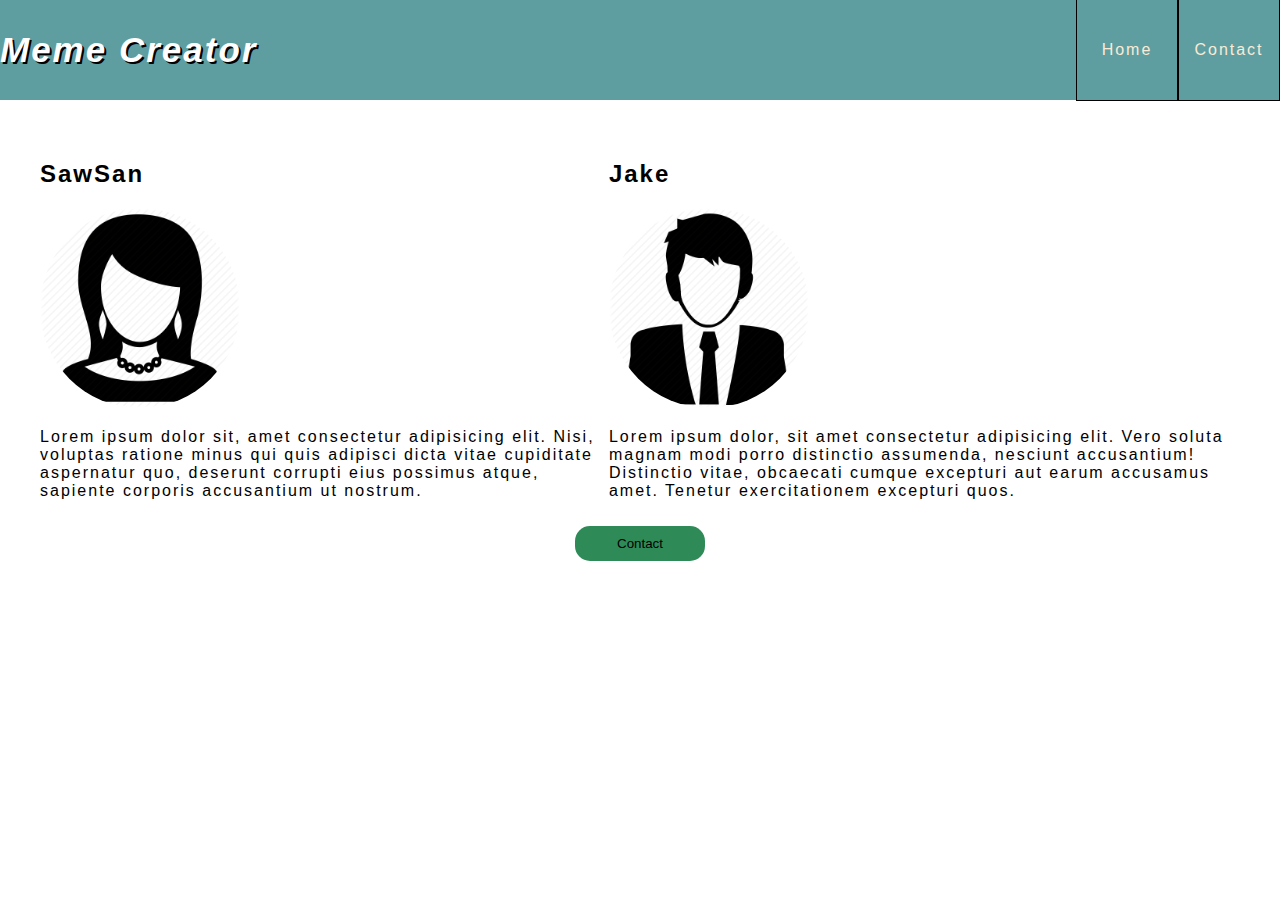
==== about.html @ d073ead1 "about and contact" ====
<!DOCTYPE html>
<html lang="en">

<head>
    <meta charset="UTF-8">
    <meta name="viewport" content="width=device-width, initial-scale=1.0">
    <meta http-equiv="X-UA-Compatible" content="ie=edge">
    <link rel="stylesheet" href="css/about.css">
    <link rel="stylesheet" href="https://use.fontawesome.com/releases/v5.4.1/css/all.css" integrity="sha384-5sAR7xN1Nv6T6+dT2mhtzEpVJvfS3NScPQTrOxhwjIuvcA67KV2R5Jz6kr4abQsz"
        crossorigin="anonymous">
    <title>About</title>
</head>

<body>
    <header>
        <div class="screen" onclick="toggleMenu(event)"></div>
        <section class="header-wraper container">
            <div class="logo">
                Meme Creator
            </div>
            <nav class="main-nav" onclick="toggleMenu(event)">
                <ul class="nav-list">
                    <li class="nav-item" onclick="goToMain(event)">Home</li>
                    <li class="nav-item" onclick="goToContact(event)">Contact</li>
                </ul>
            </nav>

            <button onclick="toggleMenu(event)" class="menu-icon">
                <i class="fas fa-bars"></i>
            </button>
        </section>
    </header>
    <main>
        <section>
            <h2>SawSan</h2>
            <img class="myImg" src="img/sawsan.png" alt="sawsan">
            <p>Lorem ipsum dolor sit, amet consectetur adipisicing elit. Nisi, voluptas ratione minus qui quis adipisci
                dicta vitae cupiditate aspernatur quo, deserunt corrupti eius possimus atque, sapiente corporis
                accusantium ut nostrum.</p>
        </section>
        <section>
            <h2>Jake</h2>
            <img class="myImg" src="img/Jake.png" alt="jake">
            <p>Lorem ipsum dolor, sit amet consectetur adipisicing elit. Vero soluta magnam modi porro distinctio
                assumenda, nesciunt accusantium! Distinctio vitae, obcaecati cumque excepturi aut earum accusamus amet.
                Tenetur exercitationem excepturi quos.</p>
        </section>
    </main>
    <div class="contact">
        <button onclick="goToContact(event)">Contact</button>
    </div>
    <script src="js/nav-service.js"></script>
</body>

</html>
---- css/about.css ----
@import 'header.css';
@import 'fotter.css';
@import 'base.css';


main{
    display: flex;
    padding: 40px;
    padding-bottom: 10px;
}
.myImg{
    width: 200px;
    height: 200px;
    border-radius: 50%;
}

.contact{
    text-align: center;
}

.contact > button{
    width: 130px;
    height: 35px;
    border: none;
    background: seagreen;
    border-radius: 15px;
}
.contact > button:hover{
opacity: .7;
cursor: pointer;
}
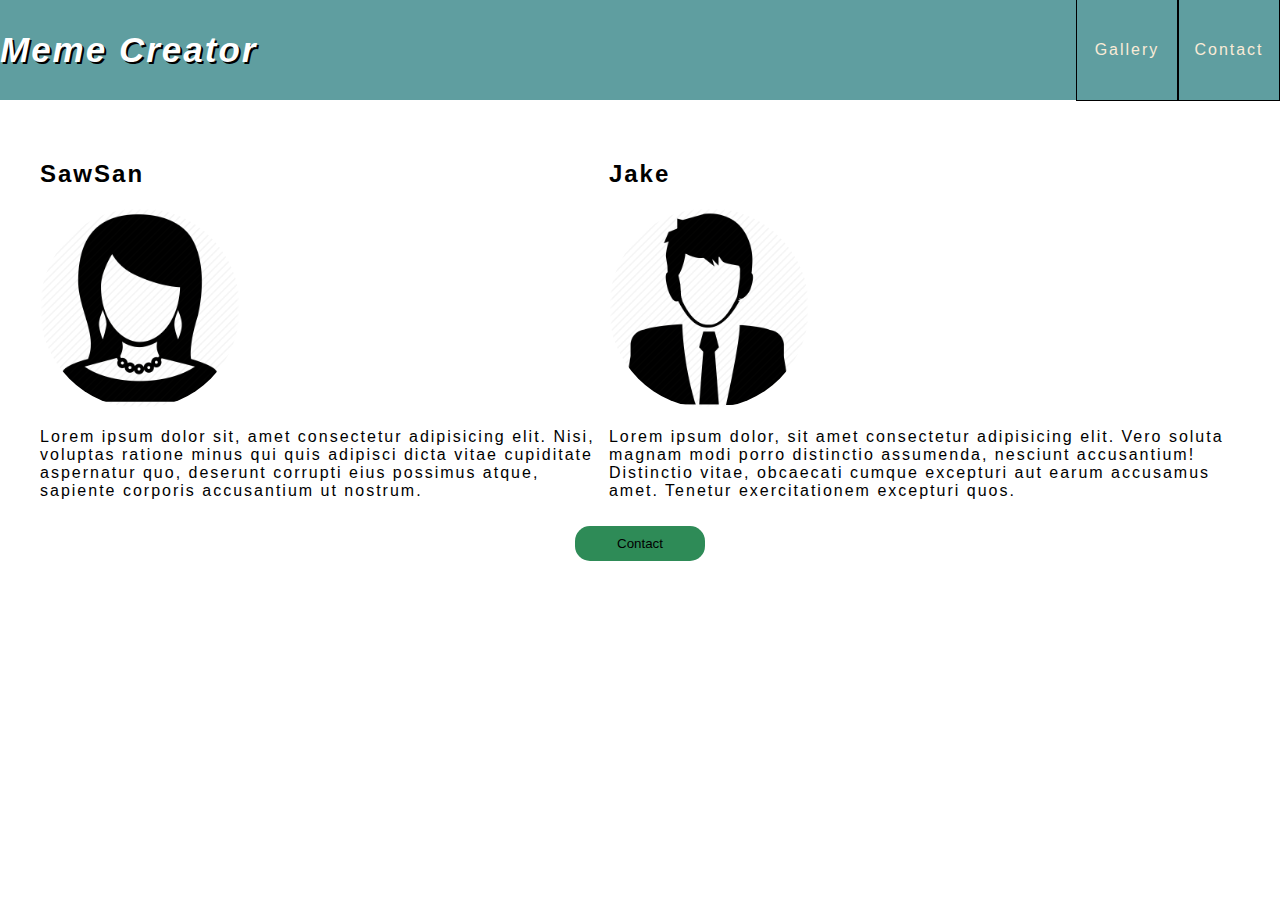
==== commit b9d45027: "upload img" ====
--- a/about.html
+++ b/about.html
@@ -20,7 +20,7 @@
             </div>
             <nav class="main-nav" onclick="toggleMenu(event)">
                 <ul class="nav-list">
-                    <li class="nav-item" onclick="goToMain(event)">Home</li>
+                    <li class="nav-item" onclick="goToMain(event)">Gallery</li>
                     <li class="nav-item" onclick="goToContact(event)">Contact</li>
                 </ul>
             </nav>
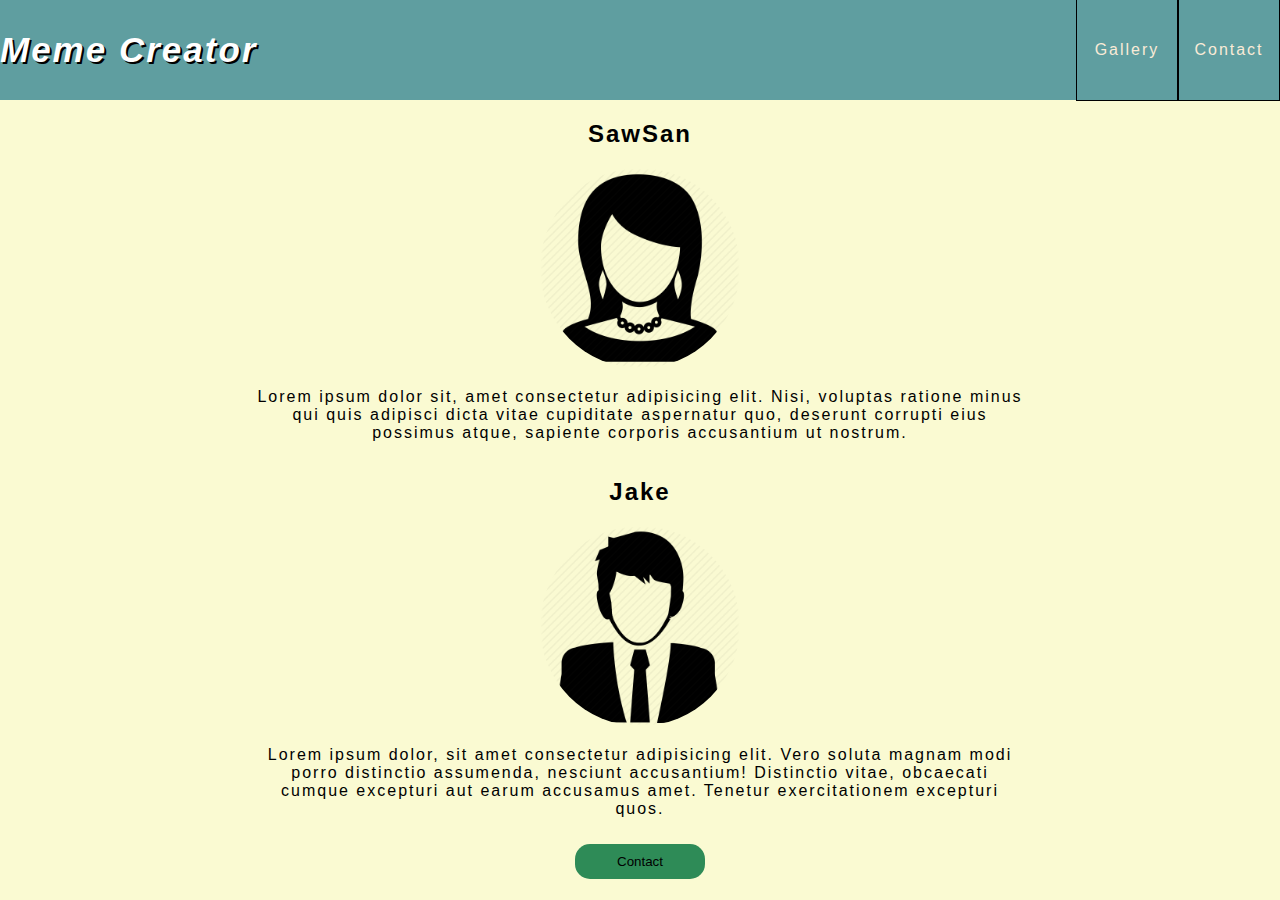
==== commit c8f839fd: "merge 18pm" ====
--- a/about.html
+++ b/about.html
@@ -15,7 +15,7 @@
     <header>
         <div class="screen" onclick="toggleMenu(event)"></div>
         <section class="header-wraper container">
-            <div class="logo">
+            <div class="logo" onclick="goToMain(event)">
                 Meme Creator
             </div>
             <nav class="main-nav" onclick="toggleMenu(event)">
@@ -49,7 +49,9 @@
     <div class="contact">
         <button onclick="goToContact(event)">Contact</button>
     </div>
-    <script src="js/nav-service.js"></script>
+    <script src="js/data.js"></script>
+    <script src="js/canvas-service.js"></script>
+    <script src="js/nav-main.js"></script>
 </body>
 
 </html>--- a/css/about.css
+++ b/css/about.css
@@ -5,8 +5,11 @@
 
 main{
     display: flex;
-    padding: 40px;
+    flex-wrap: wrap;
     padding-bottom: 10px;
+    width: 60%;
+    text-align: center;
+    margin: auto;
 }
 .myImg{
     width: 200px;
